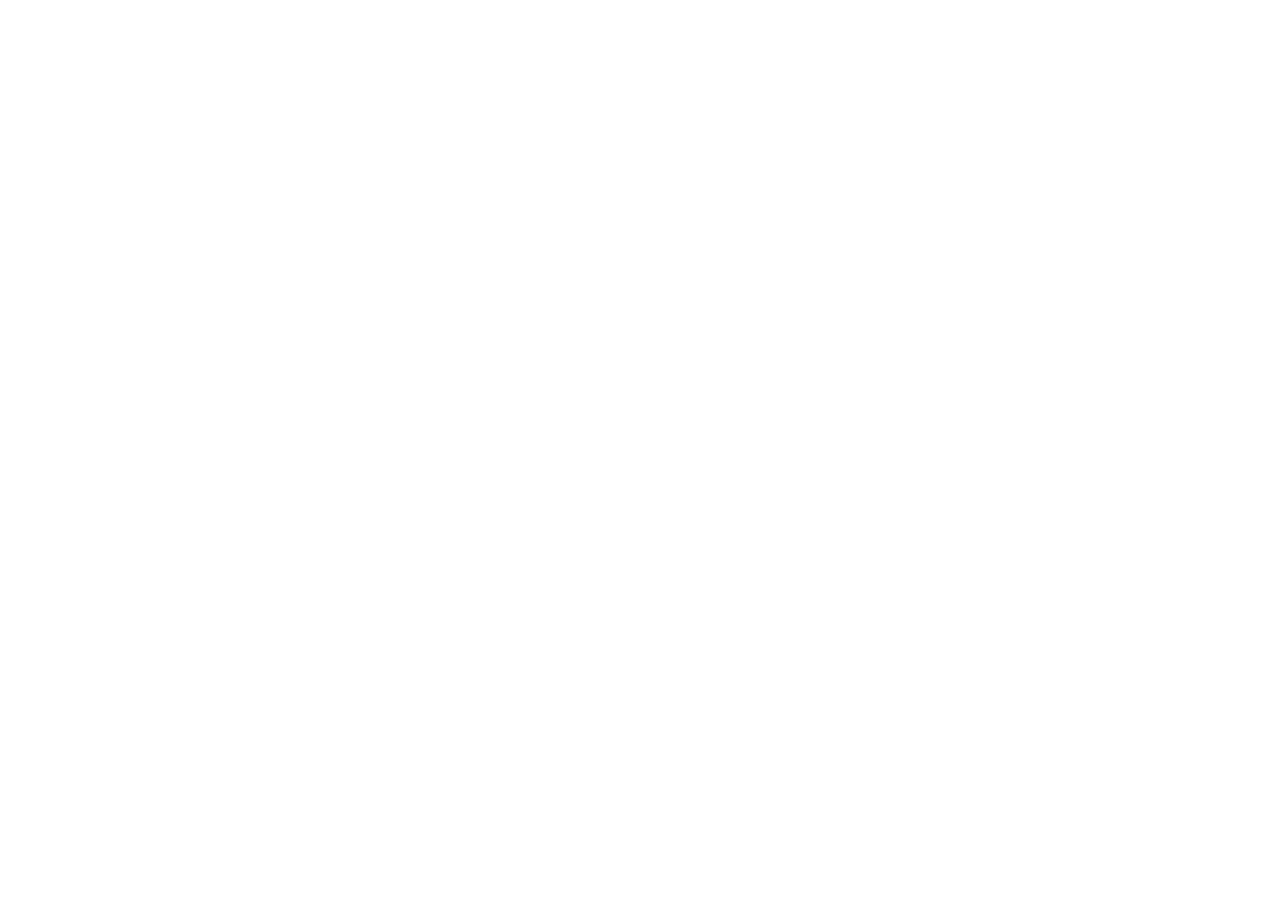
==== about.html @ 5237c85c "added new files" ====
<!DOCTYPE html>
<html lang="en">
<head>
    <meta charset="UTF-8">
    <meta name="viewport" content="width=device-width, initial-scale=1.0">
    <title>Document</title>
</head>
<body>
    
</body>
</html>
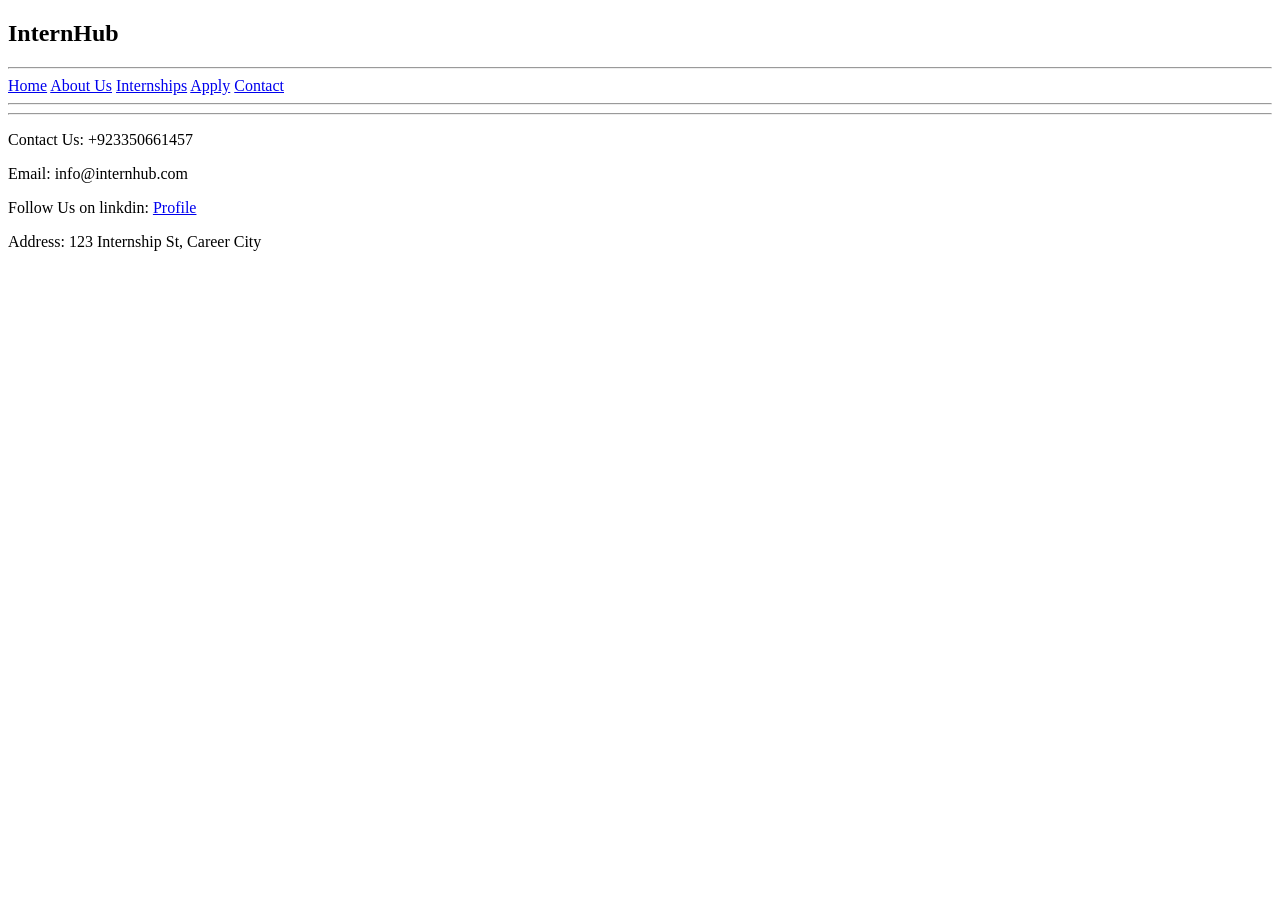
==== commit 77efb4a6: "completed the contact file" ====
--- a/about.html
+++ b/about.html
@@ -6,6 +6,31 @@
     <title>Document</title>
 </head>
 <body>
-    
+    <header>
+       <h2 >InternHub</h2>
+       <hr>
+
+       <nav>
+        
+            <a href="index.html">Home</a>
+            <a href="about.html">About Us</a>
+           <a href="internship.html">Internships</a>
+           <a href="apply.html">Apply</a>
+            <a href="contact.html">Contact</a>
+       </nav>
+     
+    </header>
+    <hr>
+
+
+<hr>
+    <footer>
+<section>
+<p>Contact Us: +923350661457</p>
+<p>Email: info@internhub.com</p>
+<p>Follow Us on linkdin: <a href="https://www.linkedin.com/in/haad-ahmad-qureshi-09072b356" target="_blank">Profile</a>  </p>
+<p>Address: 123 Internship St, Career City</p>
+</section>
+</footer>
 </body>
 </html>
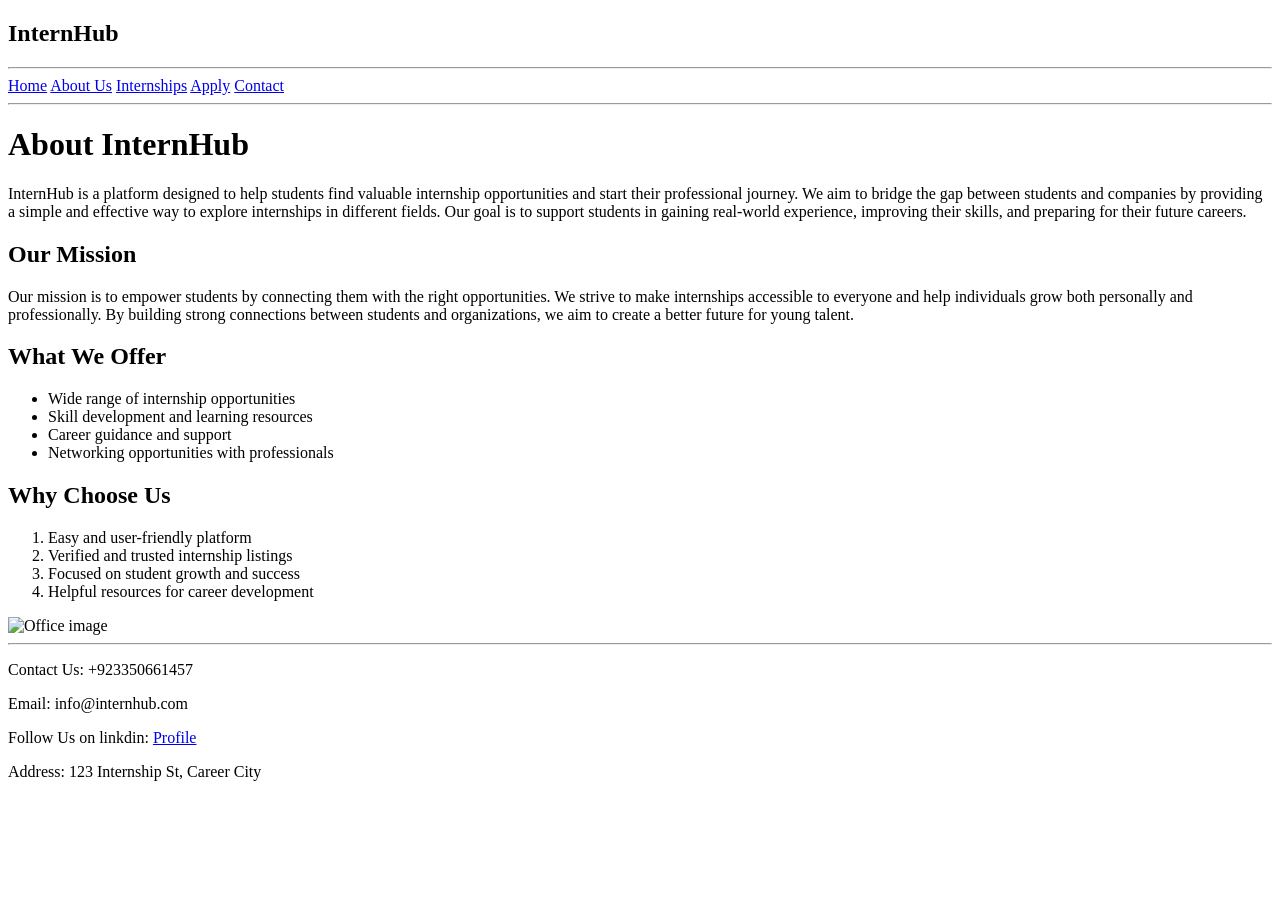
==== commit 81204f01: "completed the smart internship portal" ====
--- a/about.html
+++ b/about.html
@@ -21,7 +21,42 @@
      
     </header>
     <hr>
+<main>
+<h1>About InternHub</h1>
 
+
+<p>
+InternHub is a platform designed to help students find valuable internship opportunities and start their professional journey. We aim to bridge the gap between students and companies by providing a simple and effective way to explore internships in different fields. Our goal is to support students in gaining real-world experience, improving their skills, and preparing for their future careers.
+</p>
+
+<h2>Our Mission</h2>
+
+<p>
+Our mission is to empower students by connecting them with the right opportunities. We strive to make internships accessible to everyone and help individuals grow both personally and professionally. By building strong connections between students and organizations, we aim to create a better future for young talent.
+</p>
+
+<h2>What We Offer</h2>
+
+<ul>
+    <li>Wide range of internship opportunities</li>
+    <li>Skill development and learning resources</li>
+    <li>Career guidance and support</li>
+    <li>Networking opportunities with professionals</li>
+</ul>
+
+<h2>Why Choose Us</h2>
+
+<ol>
+    <li>Easy and user-friendly platform</li>
+    <li>Verified and trusted internship listings</li>
+    <li>Focused on student growth and success</li>
+    <li>Helpful resources for career development</li>
+</ol>
+<img src="https://images.unsplash.com/photo-1497366216548-37526070297c" height="200" width="300" alt="Office image">
+
+
+
+</main>
 
 <hr>
     <footer>
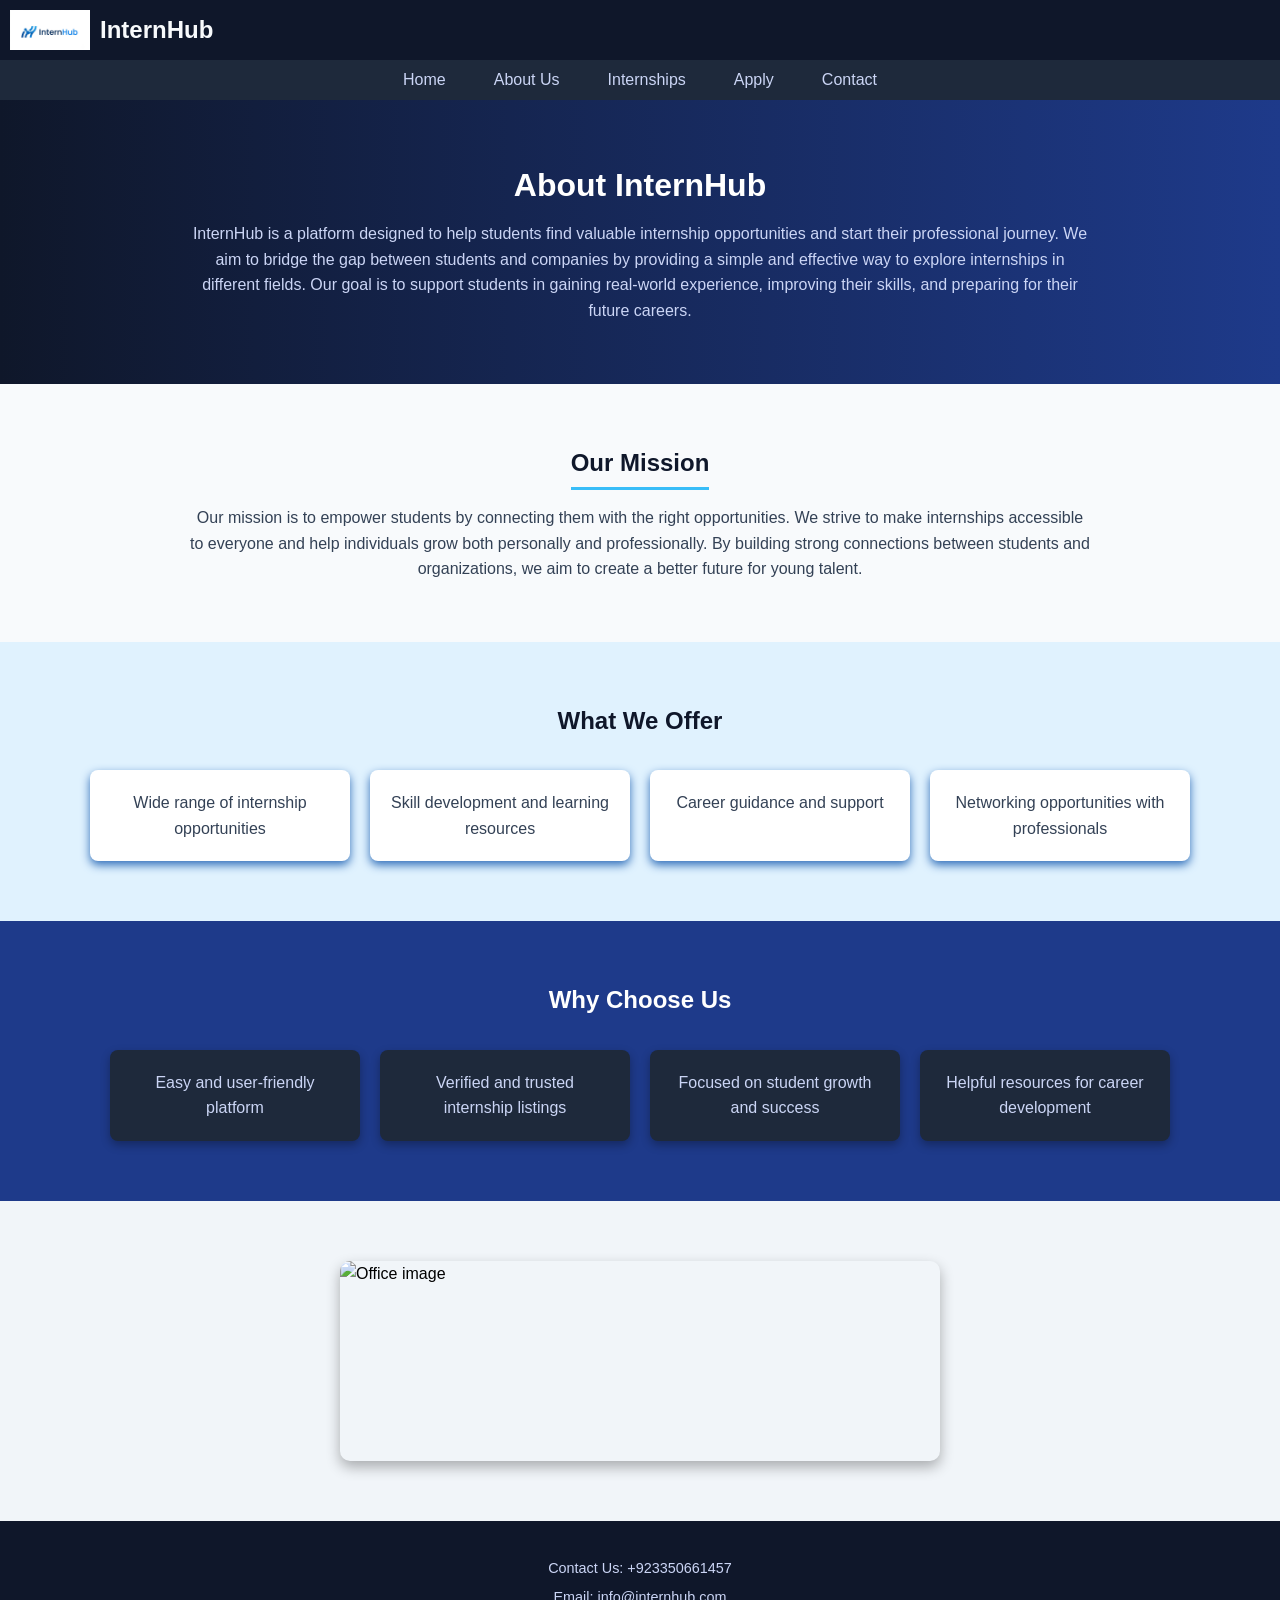
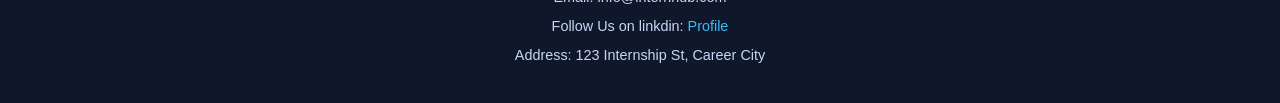
==== commit 6c394d25: "styled the about file" ====
--- a/about.html
+++ b/about.html
@@ -3,47 +3,53 @@
 <head>
     <meta charset="UTF-8">
     <meta name="viewport" content="width=device-width, initial-scale=1.0">
+    <link rel="stylesheet" href="style.css">
     <title>Document</title>
 </head>
 <body>
-    <header>
-       <h2 >InternHub</h2>
-       <hr>
+   <header>
+        <div class="navbar">
+        <div class="panel1">
+          <div id="nav-logo"></div>  
+          <h2 class="nav-title">InternHub</h2>
+       </div>
 
-       <nav>
+       <nav id="navbar">
         
-            <a href="index.html">Home</a>
-            <a href="about.html">About Us</a>
-           <a href="internship.html">Internships</a>
-           <a href="apply.html">Apply</a>
-            <a href="contact.html">Contact</a>
+            <a href="index.html" class="border nav-h">Home</a>
+            <a href="about.html"class="border">About Us</a>
+           <a href="internship.html" class="border">Internships</a>
+           <a href="apply.html" class="border">Apply</a>
+            <a href="contact.html" class="border">Contact</a>
        </nav>
-     
+    </div>
     </header>
-    <hr>
 <main>
+    <section id="about-intern">
 <h1>About InternHub</h1>
 
 
 <p>
 InternHub is a platform designed to help students find valuable internship opportunities and start their professional journey. We aim to bridge the gap between students and companies by providing a simple and effective way to explore internships in different fields. Our goal is to support students in gaining real-world experience, improving their skills, and preparing for their future careers.
 </p>
-
+</section>
+<section id="mission">
 <h2>Our Mission</h2>
-
 <p>
 Our mission is to empower students by connecting them with the right opportunities. We strive to make internships accessible to everyone and help individuals grow both personally and professionally. By building strong connections between students and organizations, we aim to create a better future for young talent.
 </p>
-
+</section>
+<section id="offer">
 <h2>What We Offer</h2>
 
 <ul>
-    <li>Wide range of internship opportunities</li>
-    <li>Skill development and learning resources</li>
-    <li>Career guidance and support</li>
-    <li>Networking opportunities with professionals</li>
+    <li class="card">Wide range of internship opportunities</li>
+    <li class="card">Skill development and learning resources</li>
+    <li class="card">Career guidance and support</li>
+    <li class="card">Networking opportunities with professionals</li>
 </ul>
-
+</section>
+<section id="choose">
 <h2>Why Choose Us</h2>
 
 <ol>
@@ -52,13 +58,14 @@
     <li>Focused on student growth and success</li>
     <li>Helpful resources for career development</li>
 </ol>
+</section>
+<section id="ab-img">
 <img src="https://images.unsplash.com/photo-1497366216548-37526070297c" height="200" width="300" alt="Office image">
-
+</section>
 
 
 </main>
 
-<hr>
     <footer>
 <section>
 <p>Contact Us: +923350661457</p>
@@ -68,4 +75,4 @@
 </section>
 </footer>
 </body>
-</html>+</html>
--- a/style.css
+++ b/style.css
@@ -0,0 +1,386 @@
+* {
+  margin: 0;
+  padding: 0;
+  box-sizing: border-box; 
+}
+
+body {
+  font-family: 'Segoe UI', Arial, sans-serif;
+  line-height: 1.6;
+}
+
+#nav-logo {
+  height: 40px;
+  width: 80px;
+  background-image: url("textures/internhublogo.png");
+  background-size: cover;
+  margin-left: 10px;
+}
+
+.nav-title {
+  margin-left: 10px;
+}
+
+.panel1 {
+  background-color: #0F172A;
+  color: #F8FAFC;
+  height: 60px;
+  display: flex;
+  align-items: center;
+  position: relative;
+}
+
+header {
+  height: 100px;
+}
+
+/* =======panel2 */
+#navbar {
+  height: 40px;
+  background-color: #1E293B;
+  width: 100%;
+  display: flex;
+  align-items: center;
+  justify-content: center;
+  gap: 30px;
+}
+
+.nav-h {
+  padding-left: 0; /* not needed once centered — kills the old left-align holdover */
+}
+
+#navbar a {
+  color: #CBD5F5;
+  text-decoration: none;
+  transition: color 0.2s ease;
+}
+
+.border {
+  border: 1.5px solid transparent;
+  padding: 4px 8px;
+  border-radius: 4px;
+}
+
+.border:hover {
+  border: 1.5px solid #38BDF8;
+  color: #38BDF8;
+  font-size: 1.05rem; /* toned down from 1.2rem so links don't jump/reflow on hover */
+}
+
+/* ==============hero */
+#hero {
+  padding: 20px 40px;
+  height: 180px;
+  background: linear-gradient(to right, #0F172A, #1E3A8A);
+  color: #CBD5F5;
+  display: flex;
+  flex-direction: column;
+  align-items: center;
+  justify-content: center;
+  text-align: center;
+  gap: 10px;
+}
+
+#hero h1 {
+  color: #FFFFFF;
+  font-size: 1.8rem;
+}
+
+#hero p {
+  max-width: 700px;
+  font-size: 0.95rem;
+}
+
+#explore-button {
+  height: 45px;
+  width: 180px; 
+  background-color: #38BDF8;
+  border-radius: 8px; 
+    display: flex;
+  align-items: center;
+  justify-content: center;
+  transition: background-color 0.2s ease;
+}
+
+#explore-button:hover {
+  background-color: #0EA5E9;
+}
+
+#explore-button a {
+  text-decoration: none;
+  color: #0F172A; 
+  font-weight: 600;
+}
+
+/* ========= featured section ========= */
+#featured-sec h2 {
+  background-color: #0F172A;
+  height: 50px;
+  line-height: 50px;
+  color: white;
+  text-align: center;
+  font-size: 1.3rem;
+  letter-spacing: 0.5px;
+}
+
+.f-s {
+  padding: 40px 20px;
+  display: flex;
+  flex-wrap: wrap;
+  justify-content: space-evenly;
+  gap: 20px;
+  height: auto; 
+  background-color: #1E3A8A;
+}
+
+.box {
+  height: 300px;
+  width: 30%;
+  min-width: 260px;
+  background-color: #F8FAFC; 
+  border-radius: 8px;
+  padding: 16px;
+  display: flex;
+  flex-direction: column;
+  gap: 8px;
+  box-shadow: 0 2px 6px rgba(0,0,0,0.2);
+  transition: transform 0.2s ease, box-shadow 0.2s ease;
+  color: #1E293B;
+}
+
+.box h3 {
+  color: #0F172A;
+}
+
+.box .company {
+  font-weight: 600;
+  color: #1E3A8A;
+}
+
+.box .location {
+  font-size: 0.85rem;
+  color: #475569;
+}
+
+.box .description {
+  font-size: 0.85rem;
+  color: #334155;
+  flex-grow: 1;
+}
+
+.box a.apply-btn {
+  text-decoration: none;
+  height: 40px;
+  width: 100%;
+  background-color: #38BDF8; /* was green — clashed with the blue theme, now matches explore button */
+  color: #0F172A;
+  font-weight: 600;
+  display: flex;
+  align-items: center;
+  justify-content: center;
+  border-radius: 6px;
+  margin-top: auto;
+  transition: background-color 0.2s ease;
+}
+
+.box a.apply-btn:hover {
+  background-color: #0EA5E9;
+}
+
+.box:hover {
+  border: none; /* replaced with a lift effect, cleaner than a hard black border */
+  transform: translateY(-4px);
+  box-shadow: 0 6px 14px rgba(0,0,0,0.35);
+}
+
+/* ========= footer ========= */
+footer {
+  background-color: #0F172A;
+  color: #CBD5F5;
+  padding: 30px 20px;
+  text-align: center;
+}
+
+footer p {
+  margin: 6px 0;
+  font-size: 0.9rem;
+}
+
+footer a {
+  color: #38BDF8;
+  text-decoration: none;
+}
+
+footer a:hover {
+  text-decoration: underline;
+}
+
+
+
+/* ****************************ABout page styling******* */
+/* ===== ABOUT HERO ===== */
+#about-intern {
+  padding: 60px 20px;
+  background: linear-gradient(to right, #0F172A, #1E3A8A);
+  color: #CBD5F5;
+  display: flex;
+  flex-direction: column;
+  align-items: center;
+  text-align: center;
+}
+
+#about-intern h1 {
+  font-size: 2rem;
+  color: #FFFFFF;
+}
+
+#about-intern p {
+  max-width: 900px;
+  margin-top: 10px;
+}
+
+/* ===== MISSION ===== */
+#mission {
+  padding: 60px 20px;
+  background-color: #F8FAFC;
+  text-align: center;
+  color: #334155;
+}
+
+#mission h2 {
+  color: #0F172A;
+  margin-bottom: 15px;
+  border-bottom: 3px solid #38BDF8;
+  display: inline-block;
+  padding-bottom: 5px;
+}
+
+#mission p {
+  max-width: 900px;
+  margin: auto;
+}
+
+/* ===== OFFER SECTION ===== */
+#offer {
+  padding: 60px 20px;
+  background-color: #E0F2FE;
+  text-align: center;
+}
+
+#offer h2 {
+  color: #0F172A;
+  margin-bottom: 30px;
+}
+
+/* IMPORTANT: Make cards layout */
+#offer ul {
+  list-style: none;
+  display: flex;
+  flex-wrap: wrap;
+  justify-content: center;
+  gap: 20px;
+}
+
+/* CARDS */
+.card {
+  background-color: #FFFFFF;
+  color: #334155;
+  width: 260px;
+  padding: 20px;
+  border-radius: 8px;
+  box-shadow: 0 4px 10px rgb(47, 109, 185);
+  transition: transform 0.2s ease, background-color 0.2s ease;
+}
+
+.card:hover {
+  background-color: #38BDF8;
+  color: #0F172A;
+  transform: translateY(-5px);
+}
+
+/* ===== WHY CHOOSE US ===== */
+#choose {
+  padding: 60px 20px;
+  background-color: #1E3A8A;
+  text-align: center;
+  color: #CBD5F5;
+}
+
+#choose h2 {
+  color: #FFFFFF;
+  margin-bottom: 30px;
+}
+
+/* convert list into boxes */
+#choose ol {
+  list-style: none;
+  display: flex;
+  flex-wrap: wrap;
+  justify-content: center;
+  gap: 20px;
+}
+
+#choose li {
+  background-color: #1E293B;
+  padding: 20px;
+  width: 250px;
+  border-radius: 8px;
+  box-shadow: 0 4px 10px rgba(0,0,0,0.3);
+  transition: transform 0.2s ease;
+}
+
+#choose li:hover {
+  transform: translateY(-5px);
+  border: 1px solid #38BDF8;
+}
+
+/* ===== IMAGE SECTION ===== */
+#ab-img {
+  padding: 60px 20px;
+  background-color: #F1F5F9;
+  display: flex;
+  justify-content: center;
+}
+
+#ab-img img {
+  width: 80%;
+  max-width: 600px;
+  border-radius: 10px;
+  box-shadow: 0 6px 14px rgba(0,0,0,0.3);
+  transition: transform 0.3s ease;
+}
+
+#ab-img img:hover {
+  transform: scale(1.03);
+}
+
+/* ===== FOOTER ===== */
+footer {
+  background-color: #0F172A;
+  color: #CBD5F5;
+  padding: 30px 20px;
+  text-align: center;
+}
+
+footer a {
+  color: #38BDF8;
+}
+
+/* ===== RESPONSIVE ===== */
+@media (max-width: 768px) {
+  #about-intern h1 {
+    font-size: 1.5rem;
+  }
+
+  .card {
+    width: 100%;
+  }
+
+  #choose li {
+    width: 100%;
+  }
+
+  #ab-img img {
+    width: 95%;
+  }
+}
